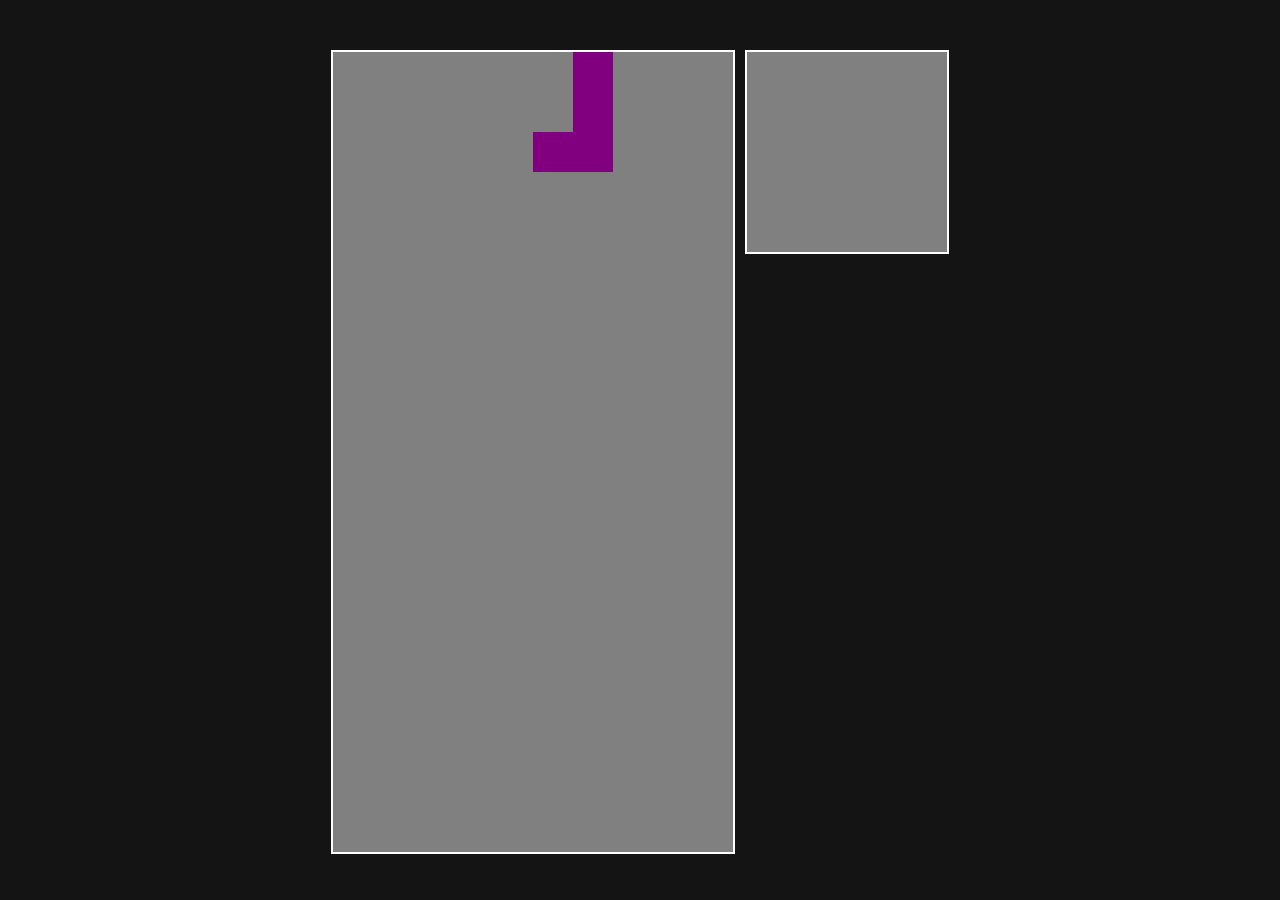
==== index.html @ dbc19040 "Add NextBox" ====
<!doctype html>
<html lang="ru">
  <head>
    <meta charset="UTF-8" />
    <title>Tetris</title>
    <link rel="stylesheet" href="./css/index.css" />
  </head>

  <body>
    <div id="game">
      <canvas id="field"></canvas>
      <canvas id="nextBox"></canvas>
    </div>

    <script type="module" src="./js/main.js"></script>
  </body>
</html>
---- css/index.css ----
html,
body {
  margin: 0;
  height: 100%;
}

body {
  background: rgb(20, 20, 20);

  display: flex;
  justify-content: center;
  align-items: center;

  padding: 50px;
  box-sizing: border-box;
}

#game {
  width: 100%;
  height: 100%;
  background: rgb(20, 20, 20);

  display: flex;
  align-items: flex-start;
  flex-wrap: nowrap;
  flex-direction: row;
  justify-content: center;

  gap: 10px;
}

canvas {
  background: gray;
  border: 2px solid white;
}
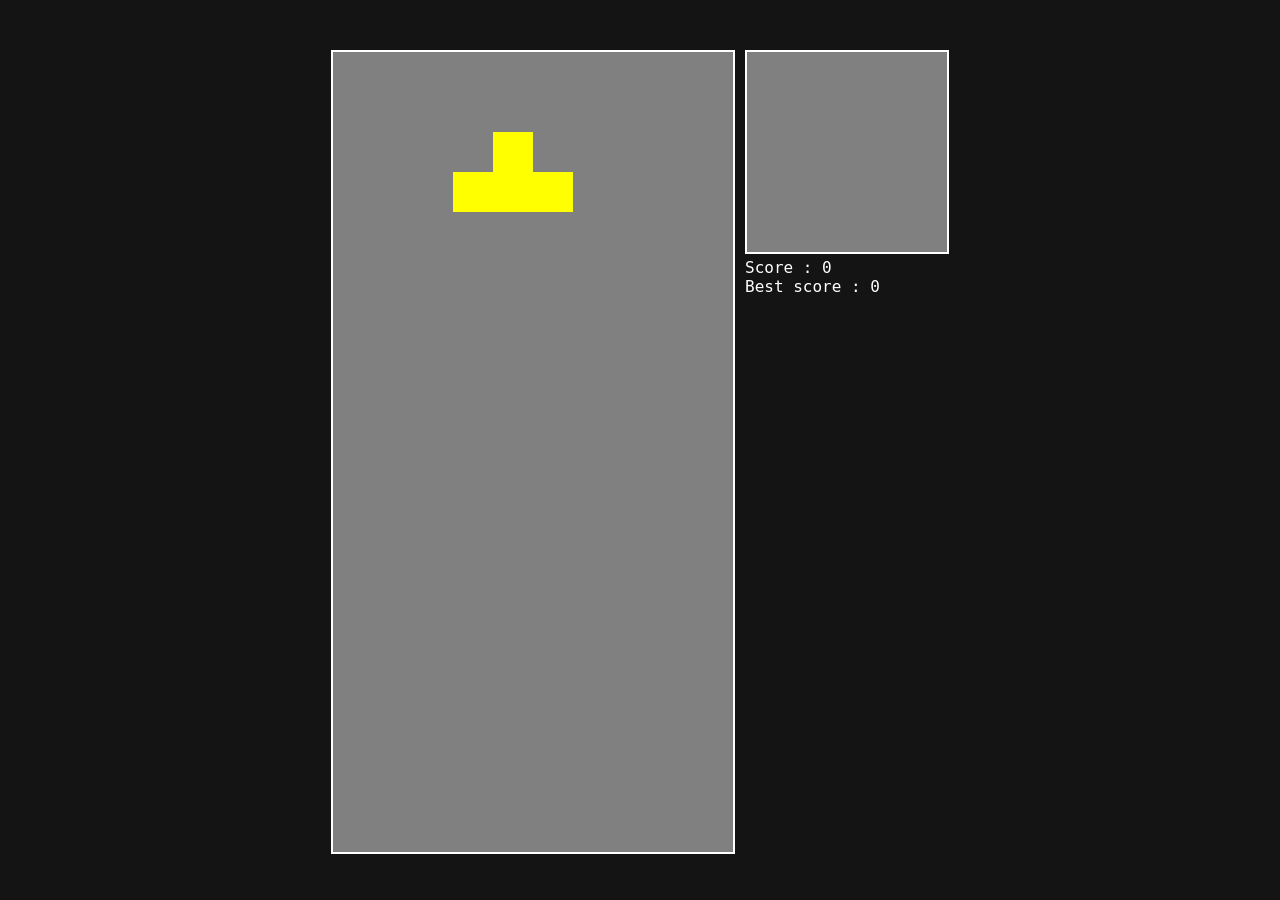
==== commit b10ea7a9: "Add score system" ====
--- a/index.html
+++ b/index.html
@@ -9,7 +9,20 @@
   <body>
     <div id="game">
       <canvas id="field"></canvas>
-      <canvas id="nextBox"></canvas>
+      <div id="sideBar">
+        <canvas id="nextBox"></canvas>
+        <div id="info">
+          <div>
+            Score :
+            <span id="score">0</span>
+          </div>
+
+          <div>
+            Best score :
+            <span id="score">0</span>
+          </div>
+        </div>
+      </div>
     </div>
 
     <script type="module" src="./js/main.js"></script>
--- a/css/index.css
+++ b/css/index.css
@@ -13,6 +13,10 @@
 
   padding: 50px;
   box-sizing: border-box;
+
+  font-family: monospace;
+  font-size: large;
+  color: white;
 }
 
 #game {
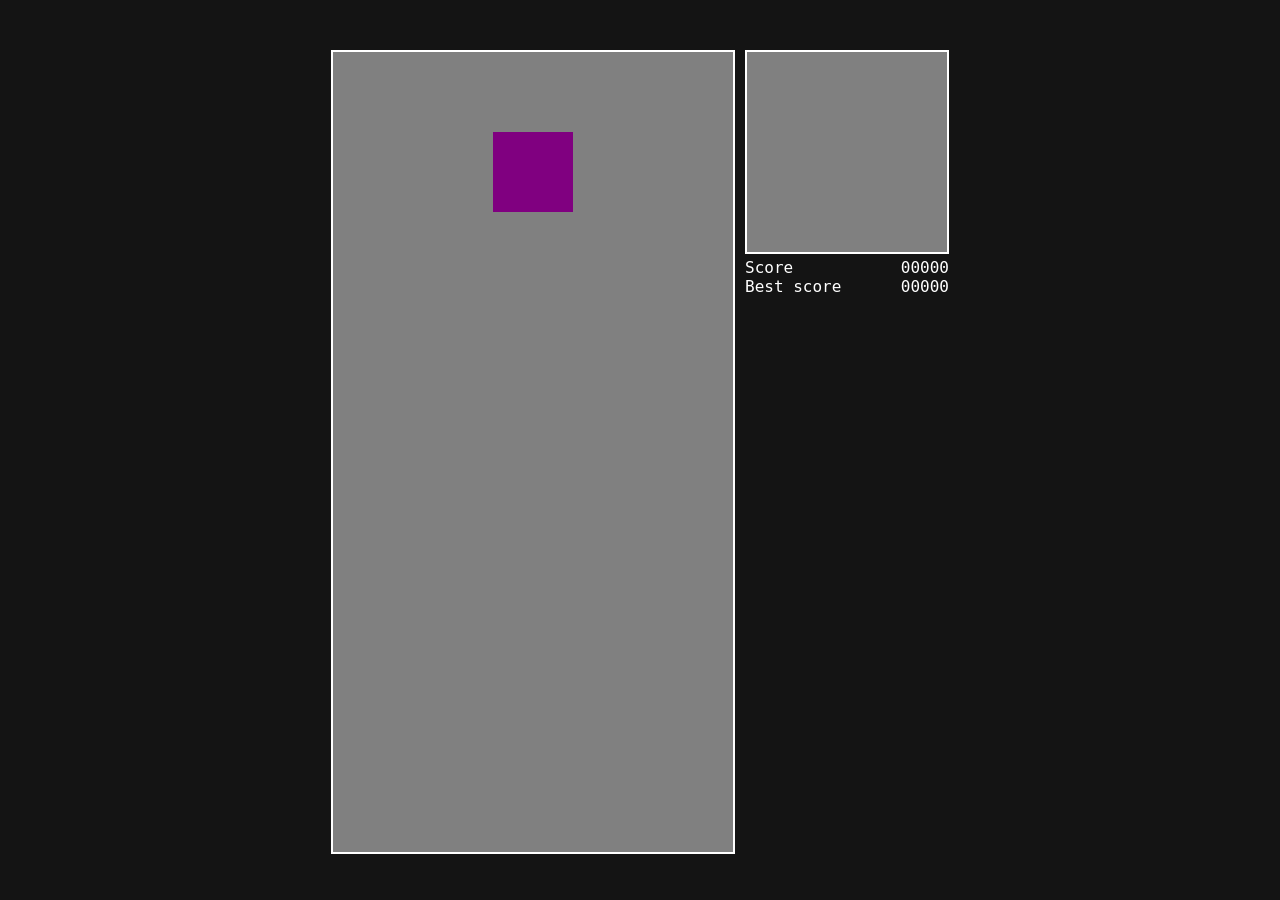
==== commit 18690f25: "Improve score system" ====
--- a/index.html
+++ b/index.html
@@ -9,17 +9,19 @@
   <body>
     <div id="game">
       <canvas id="field"></canvas>
+
       <div id="sideBar">
         <canvas id="nextBox"></canvas>
-        <div id="info">
-          <div>
-            Score :
+
+        <div class="info">
+          <div class="score-info">
+            Score
             <span id="score">0</span>
           </div>
 
-          <div>
-            Best score :
-            <span id="score">0</span>
+          <div class="score-info">
+            Best score
+            <span id="best-score">0</span>
           </div>
         </div>
       </div>
--- a/css/index.css
+++ b/css/index.css
@@ -33,6 +33,11 @@
   gap: 10px;
 }
 
+.score-info {
+  display: flex;
+  justify-content: space-between;
+}
+
 canvas {
   background: gray;
   border: 2px solid white;
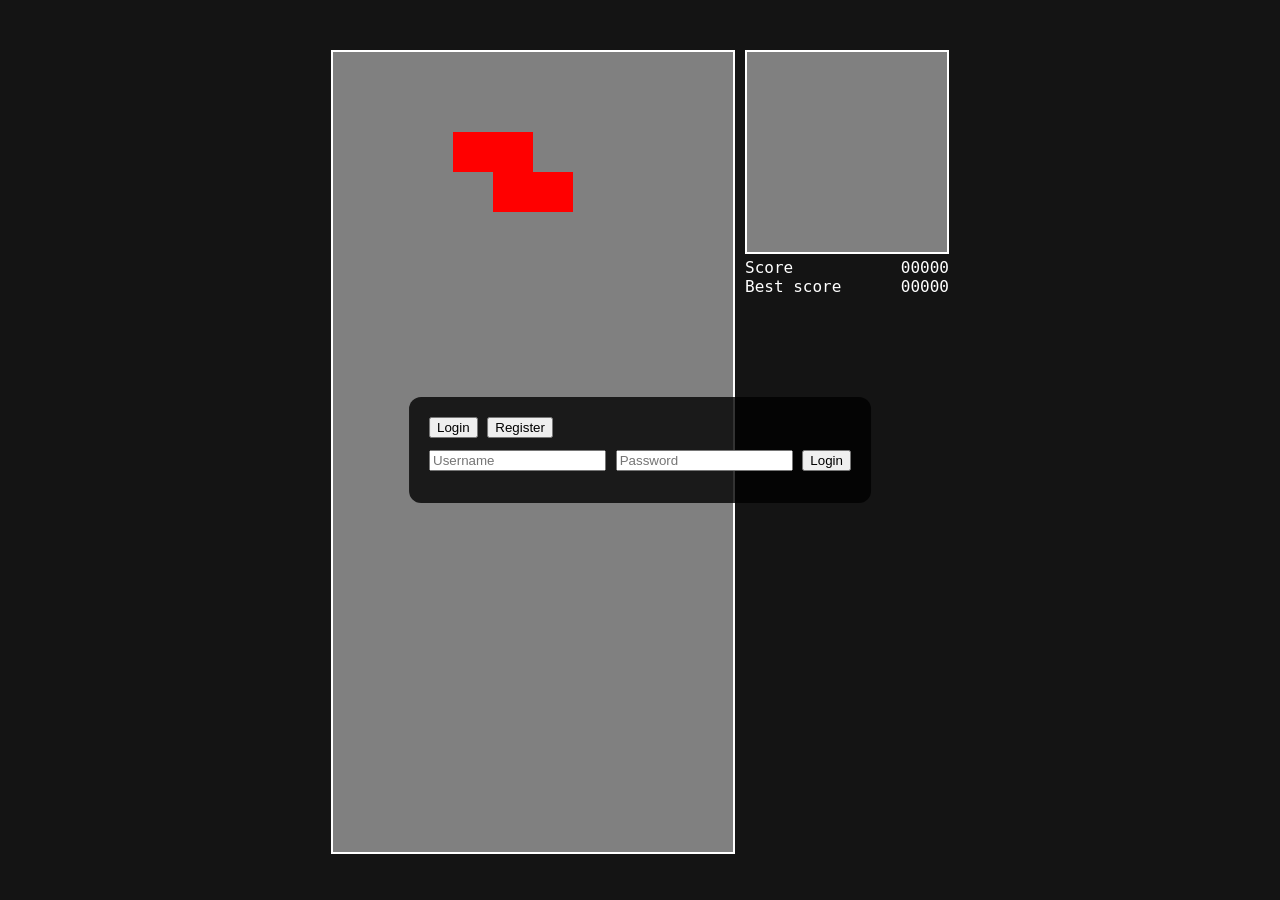
==== commit eb0299cd: "Add auth to front" ====
--- a/index.html
+++ b/index.html
@@ -27,6 +27,27 @@
       </div>
     </div>
 
+    <div id="auth" class="auth-overlay">
+      <div id="auth-tabs">
+        <button id="showLogin">Login</button>
+        <button id="showRegister">Register</button>
+      </div>
+
+      <form id="loginForm">
+        <input name="name" placeholder="Username" />
+        <input name="password" type="password" placeholder="Password" />
+        <button type="submit">Login</button>
+      </form>
+
+      <form id="registerForm" class="hidden">
+        <input name="name" placeholder="Username" />
+        <input name="password" type="password" placeholder="Password" />
+        <button type="submit">Register</button>
+      </form>
+
+      <div id="authError"></div>
+    </div>
+
     <script type="module" src="./js/main.js"></script>
   </body>
 </html>
--- a/css/index.css
+++ b/css/index.css
@@ -24,6 +24,8 @@
   height: 100%;
   background: rgb(20, 20, 20);
 
+  position: relative;
+
   display: flex;
   align-items: flex-start;
   flex-wrap: nowrap;
@@ -38,6 +40,27 @@
   justify-content: space-between;
 }
 
+.hidden {
+  display: none !important;
+}
+
+.auth-overlay {
+  position: absolute;
+  top: 50%;
+  left: 50%;
+  transform: translate(-50%, -50%);
+
+  display: flex;
+  flex-direction: column;
+  gap: 12px;
+
+  padding: 20px;
+  background: rgba(0, 0, 0, 0.8);
+  border-radius: 12px;
+
+  z-index: 1000;
+}
+
 canvas {
   background: gray;
   border: 2px solid white;
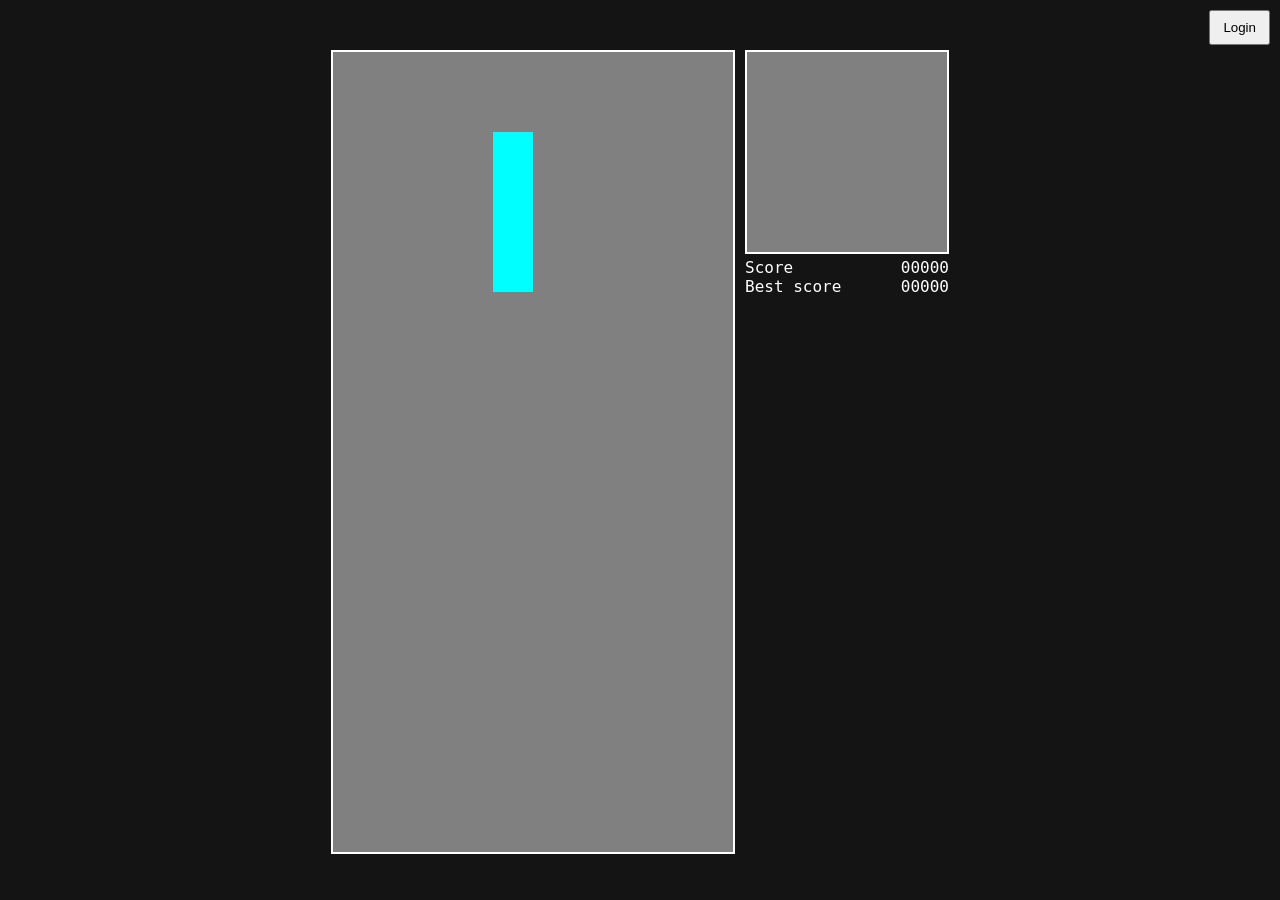
==== commit 89a6862d: "Move auth logic to another page" ====
--- a/index.html
+++ b/index.html
@@ -7,6 +7,10 @@
   </head>
 
   <body>
+    <div id="authPanel">
+      <button id="authButton">Login</button>
+    </div>
+
     <div id="game">
       <canvas id="field"></canvas>
 
@@ -27,27 +31,6 @@
       </div>
     </div>
 
-    <div id="auth" class="auth-overlay">
-      <div id="auth-tabs">
-        <button id="showLogin">Login</button>
-        <button id="showRegister">Register</button>
-      </div>
-
-      <form id="loginForm">
-        <input name="name" placeholder="Username" />
-        <input name="password" type="password" placeholder="Password" />
-        <button type="submit">Login</button>
-      </form>
-
-      <form id="registerForm" class="hidden">
-        <input name="name" placeholder="Username" />
-        <input name="password" type="password" placeholder="Password" />
-        <button type="submit">Register</button>
-      </form>
-
-      <div id="authError"></div>
-    </div>
-
     <script type="module" src="./js/main.js"></script>
   </body>
 </html>
--- a/css/index.css
+++ b/css/index.css
@@ -35,30 +35,20 @@
   gap: 10px;
 }
 
+#authPanel {
+  position: absolute;
+  top: 10px;
+  right: 10px;
+}
+
+#authButton {
+  padding: 8px 12px;
+  cursor: pointer;
+}
+
 .score-info {
   display: flex;
   justify-content: space-between;
-}
-
-.hidden {
-  display: none !important;
-}
-
-.auth-overlay {
-  position: absolute;
-  top: 50%;
-  left: 50%;
-  transform: translate(-50%, -50%);
-
-  display: flex;
-  flex-direction: column;
-  gap: 12px;
-
-  padding: 20px;
-  background: rgba(0, 0, 0, 0.8);
-  border-radius: 12px;
-
-  z-index: 1000;
 }
 
 canvas {
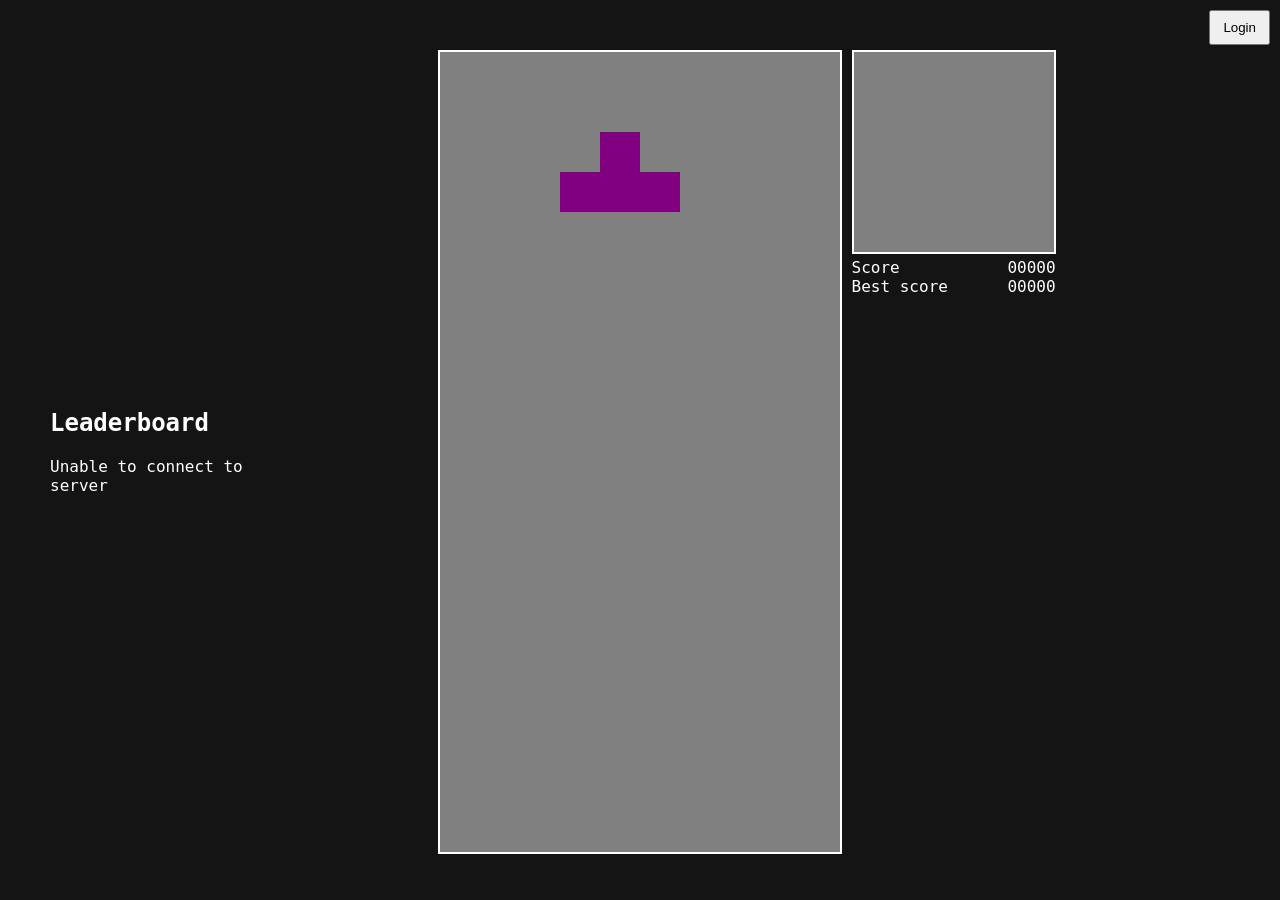
==== commit 1276ae3a: "Refactor code. Improve ScoreManager. Took out EventBus." ====
--- a/index.html
+++ b/index.html
@@ -11,6 +11,20 @@
       <button id="authButton">Login</button>
     </div>
 
+    <div id="layout">
+      <!-- LEADERBOARD -->
+      <div id="leaderboard">
+        <h2>Leaderboard</h2>
+
+        <div id="leaderboard-loading">Loading...</div>
+
+        <div id="leaderboard-error"></div>
+
+        <ol id="leaderboard-list"></ol>
+      </div>
+    </div>
+
+    <!-- GAME -->
     <div id="game">
       <canvas id="field"></canvas>
 
--- a/css/index.css
+++ b/css/index.css
@@ -17,6 +17,14 @@
   font-family: monospace;
   font-size: large;
   color: white;
+}
+
+#layout {
+  display: flex;
+  gap: 32px;
+  flex-direction: row;
+  justify-content: center;
+  align-items: center;
 }
 
 #game {
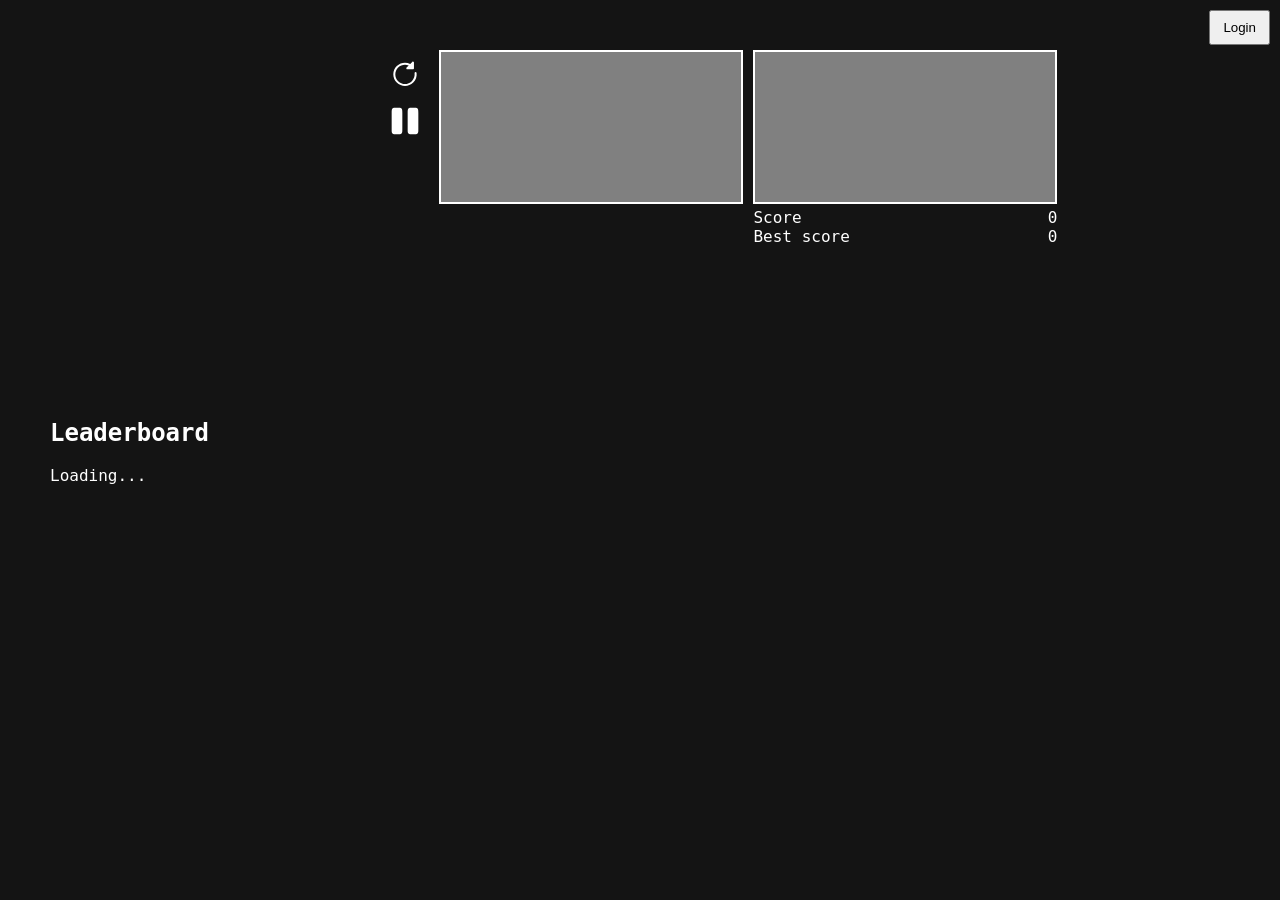
==== commit 157625b4: "Added a pause button" ====
--- a/index.html
+++ b/index.html
@@ -7,12 +7,12 @@
   </head>
 
   <body>
-    <div id="authPanel">
-      <button id="authButton">Login</button>
+    <div id="auth-panel">
+      <button id="auth-button">Login</button>
     </div>
 
+    <!-- LEADERBOARD -->
     <div id="layout">
-      <!-- LEADERBOARD -->
       <div id="leaderboard">
         <h2>Leaderboard</h2>
 
@@ -26,10 +26,33 @@
 
     <!-- GAME -->
     <div id="game">
+      <div class="side-bar">
+        <div class="game-menu">
+          <button id="restart-button" class="game-menu-button">
+            <svg viewBox="0 0 24 24" class="game-menu-icon">
+              <path
+                d="M18.2577 3.50828C18.538 3.62437 18.7207 3.89785 18.7207 4.20119V8.44383C18.7207 8.85805 18.3849 9.19383 17.9707 9.19383H13.728C13.4247 9.19383 13.1512 9.0111 13.0351 8.73085C12.9191 8.45059 12.9832 8.128 13.1977 7.9135L14.8007 6.3105C12.1674 5.20912 9.01606 5.7309 6.87348 7.87348C4.04217 10.7048 4.04217 15.2952 6.87348 18.1265C9.70478 20.9578 14.2952 20.9578 17.1265 18.1265C18.7727 16.4803 19.4622 14.2401 19.1935 12.0937C19.142 11.6827 19.4335 11.3078 19.8445 11.2563C20.2555 11.2049 20.6304 11.4963 20.6819 11.9073C21.0057 14.4934 20.1746 17.1997 18.1872 19.1872C14.7701 22.6043 9.2299 22.6043 5.81282 19.1872C2.39573 15.7701 2.39573 10.2299 5.81282 6.81282C8.55119 4.07444 12.6515 3.5312 15.9309 5.18028L17.4404 3.67086C17.6549 3.45637 17.9774 3.3922 18.2577 3.50828Z"
+              />
+            </svg>
+          </button>
+
+          <button id="pause-button" class="game-menu-button">
+            <svg viewBox="0 0 24 24" class="game-menu-icon">
+              <path
+                d="M2 6C2 4.11438 2 3.17157 2.58579 2.58579C3.17157 2 4.11438 2 6 2C7.88562 2 8.82843 2 9.41421 2.58579C10 3.17157 10 4.11438 10 6V18C10 19.8856 10 20.8284 9.41421 21.4142C8.82843 22 7.88562 22 6 22C4.11438 22 3.17157 22 2.58579 21.4142C2 20.8284 2 19.8856 2 18V6Z"
+              />
+              <path
+                d="M14 6C14 4.11438 14 3.17157 14.5858 2.58579C15.1716 2 16.1144 2 18 2C19.8856 2 20.8284 2 21.4142 2.58579C22 3.17157 22 4.11438 22 6V18C22 19.8856 22 20.8284 21.4142 21.4142C20.8284 22 19.8856 22 18 22C16.1144 22 15.1716 22 14.5858 21.4142C14 20.8284 14 19.8856 14 18V6Z"
+              />
+            </svg>
+          </button>
+        </div>
+      </div>
+
       <canvas id="field"></canvas>
 
-      <div id="sideBar">
-        <canvas id="nextBox"></canvas>
+      <div class="side-bar">
+        <canvas id="next-box"></canvas>
 
         <div class="info">
           <div class="score-info">
--- a/css/index.css
+++ b/css/index.css
@@ -43,15 +43,52 @@
   gap: 10px;
 }
 
-#authPanel {
+#auth-panel {
   position: absolute;
   top: 10px;
   right: 10px;
 }
 
-#authButton {
+#auth-button {
   padding: 8px 12px;
   cursor: pointer;
+}
+
+.game-menu {
+  display: flex;
+  align-content: flex-start;
+  flex-direction: column;
+}
+
+.game-menu-button {
+  width: 48px;
+  height: 48px;
+
+  background: transparent;
+  border: none;
+
+  cursor: pointer;
+
+  transition:
+    transform 0.15s ease,
+    opacity 0.15s ease;
+}
+
+.game-menu-button:hover .game-menu-icon {
+  fill: gray;
+}
+
+.game-menu-button:active {
+  transform: scale(0.95);
+}
+
+.game-menu-icon {
+  width: 32px;
+  height: 32px;
+
+  fill: white;
+
+  transition: fill 0.15s ease;
 }
 
 .score-info {
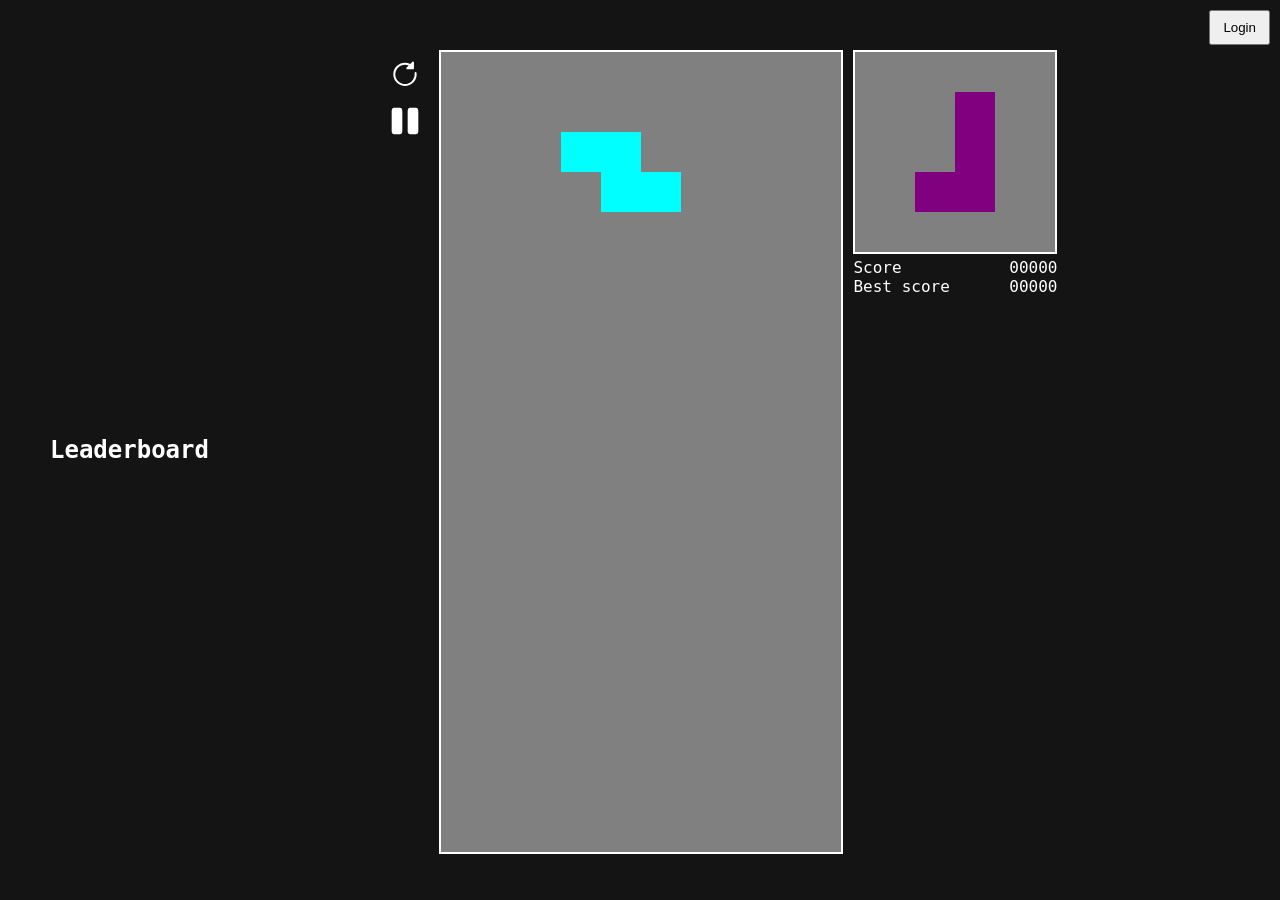
==== commit a3ada0eb: "Try to fix git pages" ====
--- a/index.html
+++ b/index.html
@@ -3,7 +3,7 @@
   <head>
     <meta charset="UTF-8" />
     <title>Tetris</title>
-    <link rel="stylesheet" href="./css/index.css" />
+    <link rel="stylesheet" href="./WebApplication/css/index.css" />
   </head>
 
   <body>
@@ -68,6 +68,6 @@
       </div>
     </div>
 
-    <script type="module" src="./js/main.js"></script>
+    <script type="module" src="./WebApplication/js/main.js"></script>
   </body>
 </html>
--- a/WebApplication/css/index.css
+++ b/WebApplication/css/index.css
@@ -0,0 +1,102 @@
+html,
+body {
+  margin: 0;
+  height: 100%;
+}
+
+body {
+  background: rgb(20, 20, 20);
+
+  display: flex;
+  justify-content: center;
+  align-items: center;
+
+  padding: 50px;
+  box-sizing: border-box;
+
+  font-family: monospace;
+  font-size: large;
+  color: white;
+}
+
+#layout {
+  display: flex;
+  gap: 32px;
+  flex-direction: row;
+  justify-content: center;
+  align-items: center;
+}
+
+#game {
+  width: 100%;
+  height: 100%;
+  background: rgb(20, 20, 20);
+
+  position: relative;
+
+  display: flex;
+  align-items: flex-start;
+  flex-wrap: nowrap;
+  flex-direction: row;
+  justify-content: center;
+
+  gap: 10px;
+}
+
+#auth-panel {
+  position: absolute;
+  top: 10px;
+  right: 10px;
+}
+
+#auth-button {
+  padding: 8px 12px;
+  cursor: pointer;
+}
+
+.game-menu {
+  display: flex;
+  align-content: flex-start;
+  flex-direction: column;
+}
+
+.game-menu-button {
+  width: 48px;
+  height: 48px;
+
+  background: transparent;
+  border: none;
+
+  cursor: pointer;
+
+  transition:
+    transform 0.15s ease,
+    opacity 0.15s ease;
+}
+
+.game-menu-button:hover .game-menu-icon {
+  fill: gray;
+}
+
+.game-menu-button:active {
+  transform: scale(0.95);
+}
+
+.game-menu-icon {
+  width: 32px;
+  height: 32px;
+
+  fill: white;
+
+  transition: fill 0.15s ease;
+}
+
+.score-info {
+  display: flex;
+  justify-content: space-between;
+}
+
+canvas {
+  background: gray;
+  border: 2px solid white;
+}
